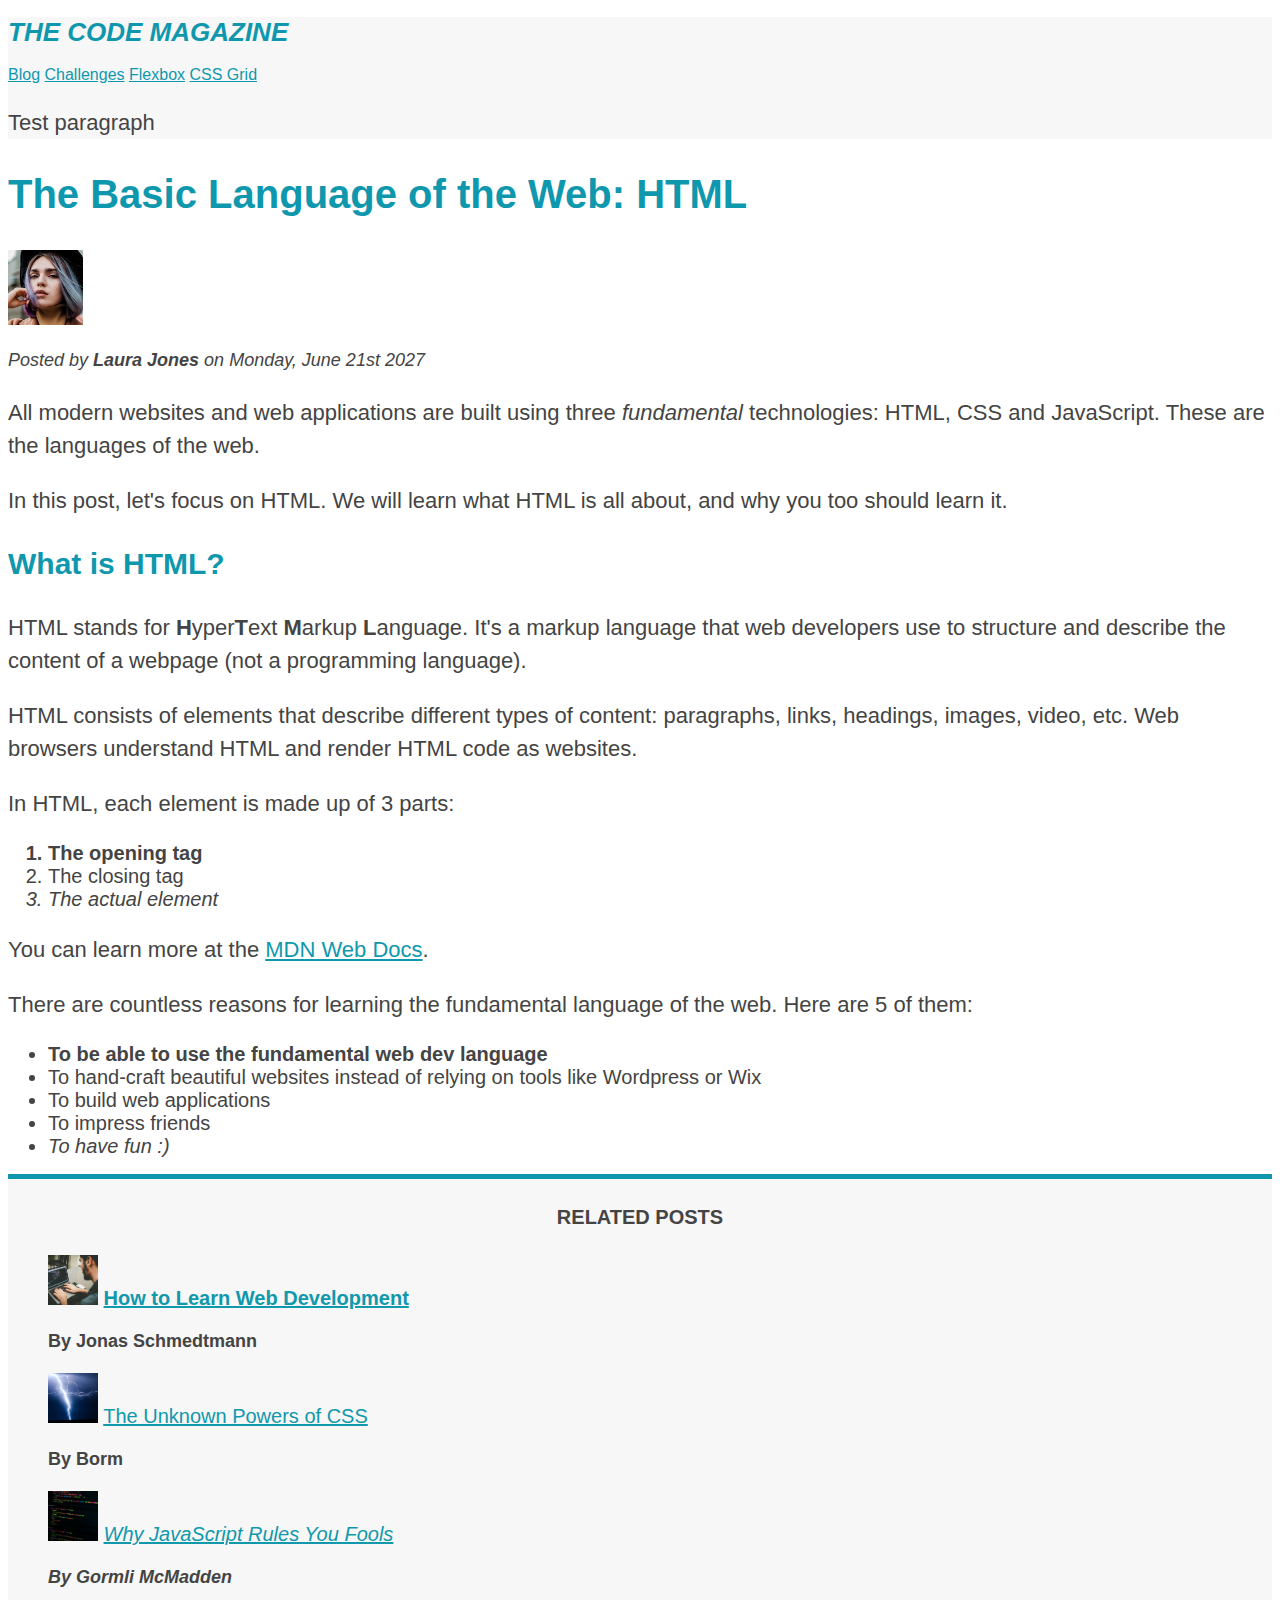
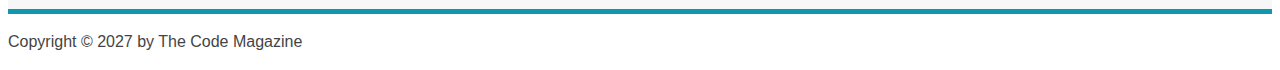
==== index.html @ bc3e4177 "first commit" ====
<!DOCTYPE html>
<html>
  <head>
    <meta charset="UTF-8" />
    <title>The Basic Language of the Web: HTML</title>

    <link href="index.css" rel="stylesheet" />
  </head>

  <body>
    <header class="main-header">
      <h1>The Code Magazine</h1>
      
      <nav>
        <a href="blog.html">Blog</a>
        <a href="#">Challenges</a>
        <a href="#">Flexbox</a>
        <a href="#">CSS Grid</a>
      </nav>

      <p>Test paragraph</p>
    </header>

    <article>
      <header>
        <h2>The Basic Language of the Web: HTML</h2>

        <img src="img/laura-jones.jpg"
        height="75px"
        width="75px"
        alt="Author Laura Jones"
        />
        <p id="author">Posted by <strong>Laura Jones</strong> on Monday, June 21st 2027</p>
      </header>

      <p>All modern websites and web applications are built using three <em>fundamental</em> technologies: HTML, CSS and JavaScript. These are the languages of the web.
      </p>

      <p>In this post, let's focus on HTML. We will learn what HTML is all about, and why you too should learn it.
      </p>

      <h3>What is HTML?</h3>

      <p>HTML stands for <strong>H</strong>yper<strong>T</strong>ext <strong>M</strong>arkup <strong>L</strong>anguage. It's a markup language that web developers use to structure and describe the content of a webpage (not a programming language).
      </p>

      <p>
        HTML consists of elements that describe different types of content: paragraphs, links, headings, images, video, etc. Web browsers understand HTML and render HTML code as websites.
      </p>

      <p> In HTML, each element is made up of 3 parts:</p>
      <ol>
        <li>The opening tag</li>
        <li>The closing tag</li>
        <li>The actual element</li>
      </ol>

      <p>You can learn more at the <a href="https://developer.mozilla.org/en-US/docs/Web/HTML">MDN Web Docs</a>.</p>

      <p>There are countless reasons for learning the fundamental language of the web. Here are 5 of them:</p>
      <ul>
        <li>To be able to use the fundamental web dev language</li>
        <li>To hand-craft beautiful websites instead of relying on tools like Wordpress or Wix</li>
        <li>To build web applications</li>
        <li>To impress friends</li>
        <li>To have fun :)</li>
      </ul>
  </article>

    <aside>
      <h4>Related Posts</h4>
      <ul class="related-posts">
        <li>
          <img src="img/related-1.jpg" width="50px" height="50px" alt="Person Typing at Computer"> 
          <a href="#">How to Learn Web Development</a>
          <p class="related-author">By Jonas Schmedtmann</p>
        </li>
        <li>
          <img src="img/related-2.jpg" width="50px" height="50px" alt="Lightning"> 
          <a href="#">The Unknown Powers of CSS</a>
          <p class="related-author">By Borm</p>
        </li>
        <li>
          <img src="img/related-3.jpg" width="50px" height="50px" alt="Code on computer screen"> 
          <a href="#">Why JavaScript Rules You Fools</a>
          <p class="related-author">By Gormli McMadden</p>
        </li>
      </ul>
    </aside>

    <footer><p id="copyright">Copyright &COPY; 2027 by The Code Magazine</p></footer>
  </body>
</html>
---- index.css ----
body {
  font-family: sans-serif;
  color: #444;
}

h1, 
h2, 
h3 {
  color: #0f98ad;
}

h1 {
  font-size: 26px;
  text-transform: uppercase;
  font-style: italic;
}

h2 {
  font-size: 40px;
}

h3 {
  font-size: 30px;
}

h4 {
  font-size: 20px;
  text-transform: uppercase;
  text-align: center;
}

p {
  font-size: 22px;
  line-height: 1.5;
}

li {
  font-size: 20px;
}

/* footer p {
  font-size: 16px;
} */

/*article header p {
  font-style: italic;
}*/

#author {
  font-style: italic;
  font-size: 18px;
}

#copyright {
  font-size: 16px;
}

.related-author {
  font-size: 18px;
  font-weight: bold;
}

.related-posts {
  list-style: none;
}

.main-header {
  background-color: #f7f7f7;
}

aside {
  border-top: 5px solid #0f98ad;
  border-bottom: 5px solid #0f98ad;
  background-color: #f7f7f7;
}

li:first-child {
  font-weight: bold;
}

li:last-child {
  font-style: italic;
}

li:nth-child(2) {
  /*color: red;*/
}

/* styling links */
a:link {
  color: #1098ad
}

a:visited {
  color: #1098ad;
}

a:hover {
  color: orangered;
  font-weight: bold;
  text-decoration: underline orangered;
}

a:active {
  background-color: black;
  font-style: italic;
}

/* LVHA is the order these should be written */
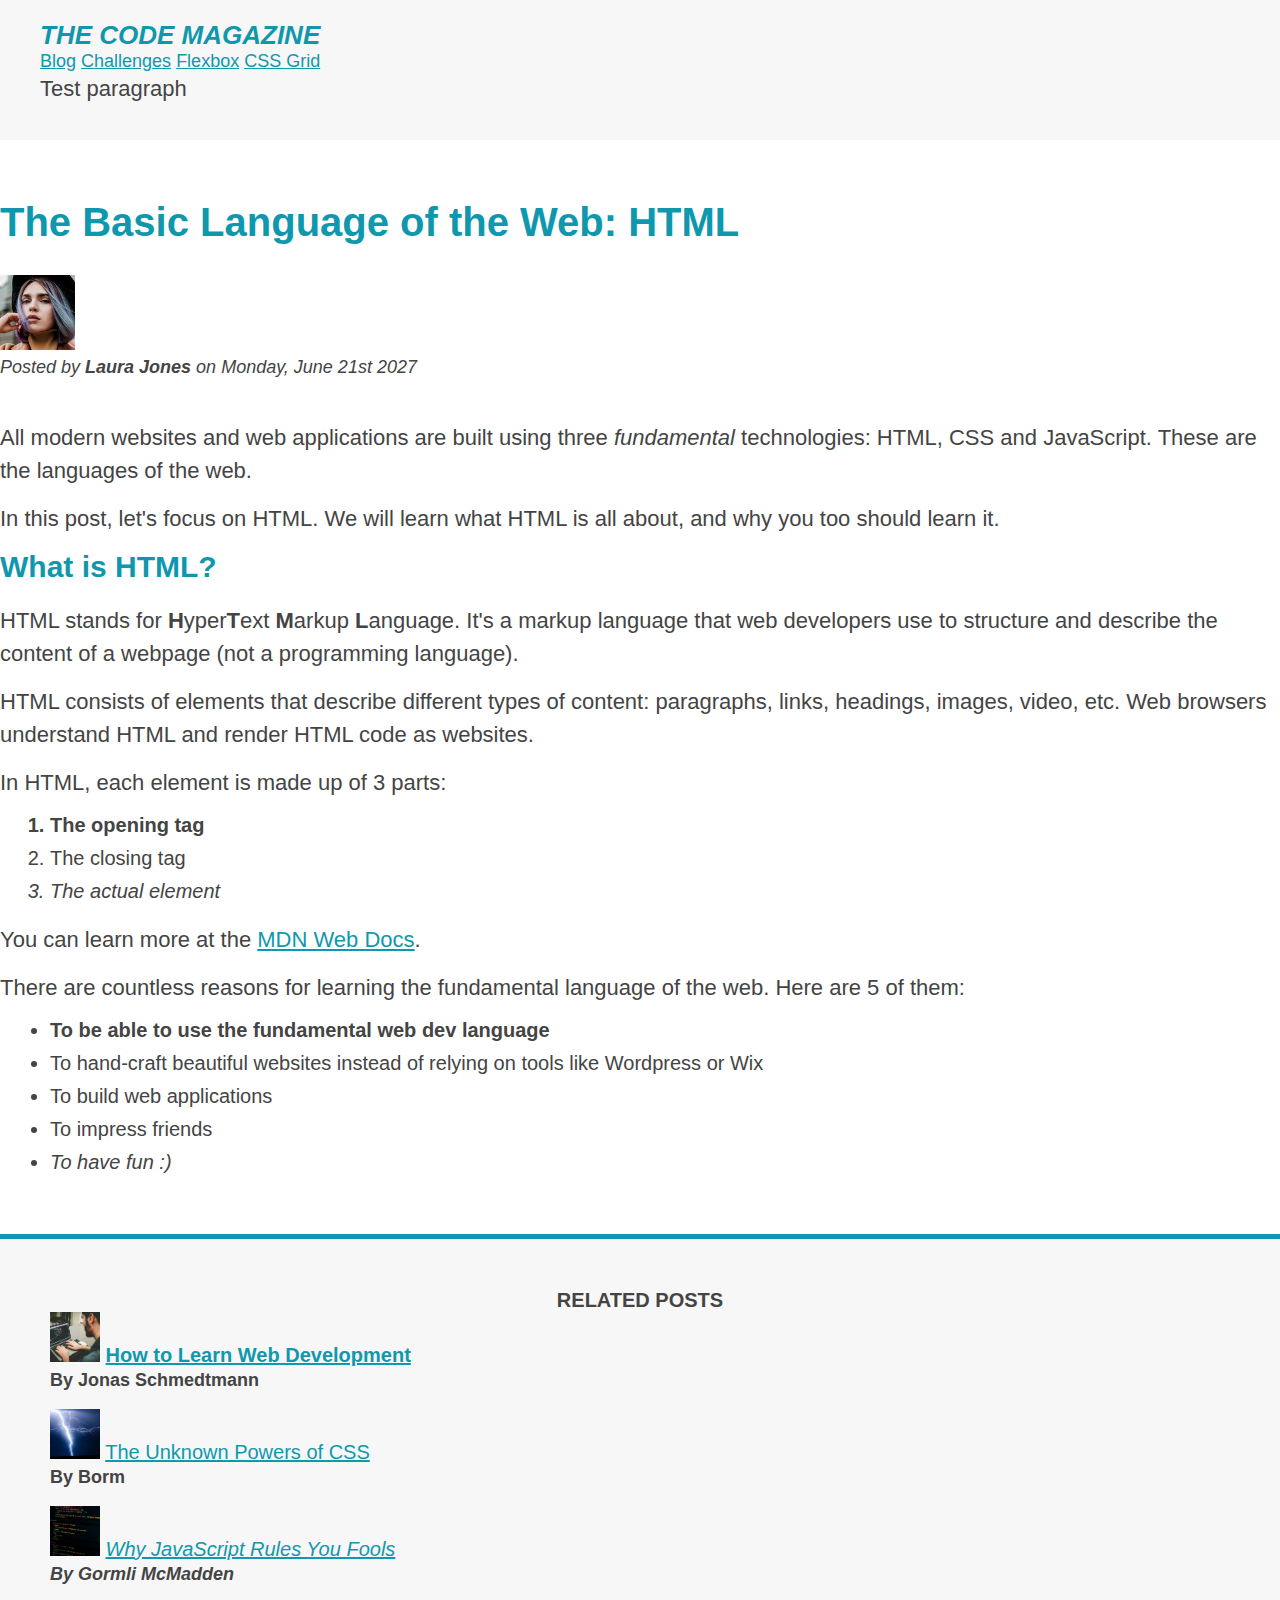
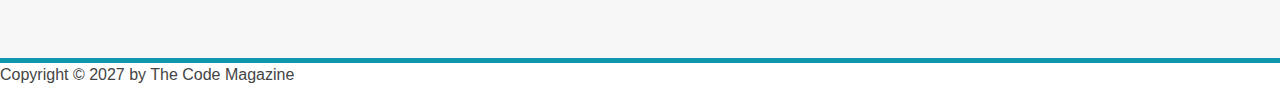
==== commit 7ff2112a: "Margins added to styling" ====
--- a/index.html
+++ b/index.html
@@ -22,7 +22,7 @@
     </header>
 
     <article>
-      <header>
+      <header class="post-header">
         <h2>The Basic Language of the Web: HTML</h2>
 
         <img src="img/laura-jones.jpg"
--- a/index.css
+++ b/index.css
@@ -1,6 +1,42 @@
+* {
+  /* border-top: 10px solid #1098ad; */
+  margin: 0;
+  padding: 0;
+}
+
 body {
   font-family: sans-serif;
   color: #444;
+}
+
+/*
+padding: 20 to top and bottom, 40 to sides
+ */
+.main-header {
+  background-color: #f7f7f7;
+  padding: 20px 40px;
+  /*Try not to mix top and bottom for margin spacing. Stick to bottom*/
+  margin-bottom: 60px;
+}
+
+.post-header {
+  margin-bottom: 40px;
+}
+
+nav {
+  font-size: 18px;
+}
+
+article {
+  margin-bottom: 60px;
+}
+
+aside {
+  border-top: 5px solid #0f98ad;
+  border-bottom: 5px solid #0f98ad;
+  background-color: #f7f7f7;
+  /* Top and bottom are first number when there are two */
+  padding: 50px 0;
 }
 
 h1, 
@@ -17,10 +53,12 @@
 
 h2 {
   font-size: 40px;
+  margin-bottom: 30px;
 }
 
 h3 {
   font-size: 30px;
+  margin-bottom: 20px;
 }
 
 h4 {
@@ -32,10 +70,22 @@
 p {
   font-size: 22px;
   line-height: 1.5;
+  margin-bottom: 15px;
+}
+
+ul,
+ol {
+  margin-left: 50px;
+  margin-bottom: 20px;
 }
 
 li {
   font-size: 20px;
+  margin-bottom: 10px;
+}
+
+li:last-child {
+  margin-bottom: 0;
 }
 
 /* footer p {
@@ -62,16 +112,6 @@
 
 .related-posts {
   list-style: none;
-}
-
-.main-header {
-  background-color: #f7f7f7;
-}
-
-aside {
-  border-top: 5px solid #0f98ad;
-  border-bottom: 5px solid #0f98ad;
-  background-color: #f7f7f7;
 }
 
 li:first-child {
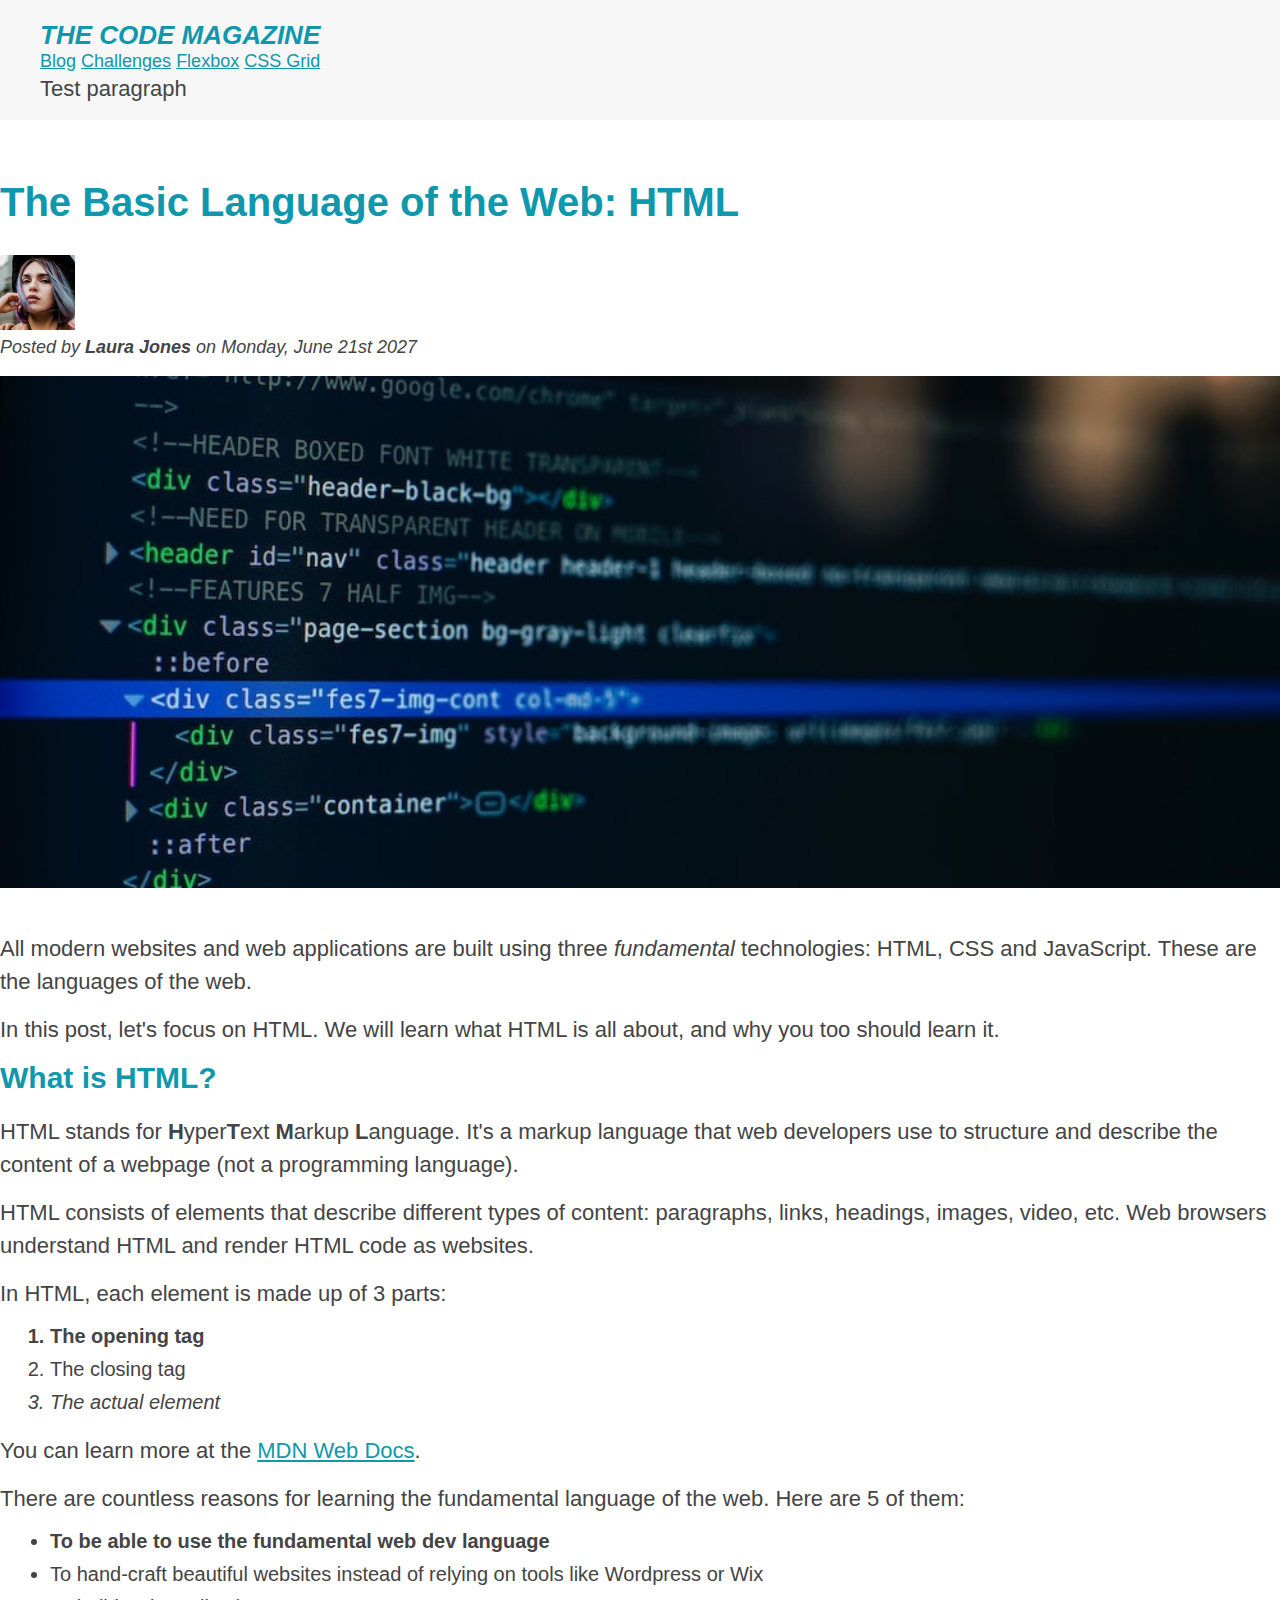
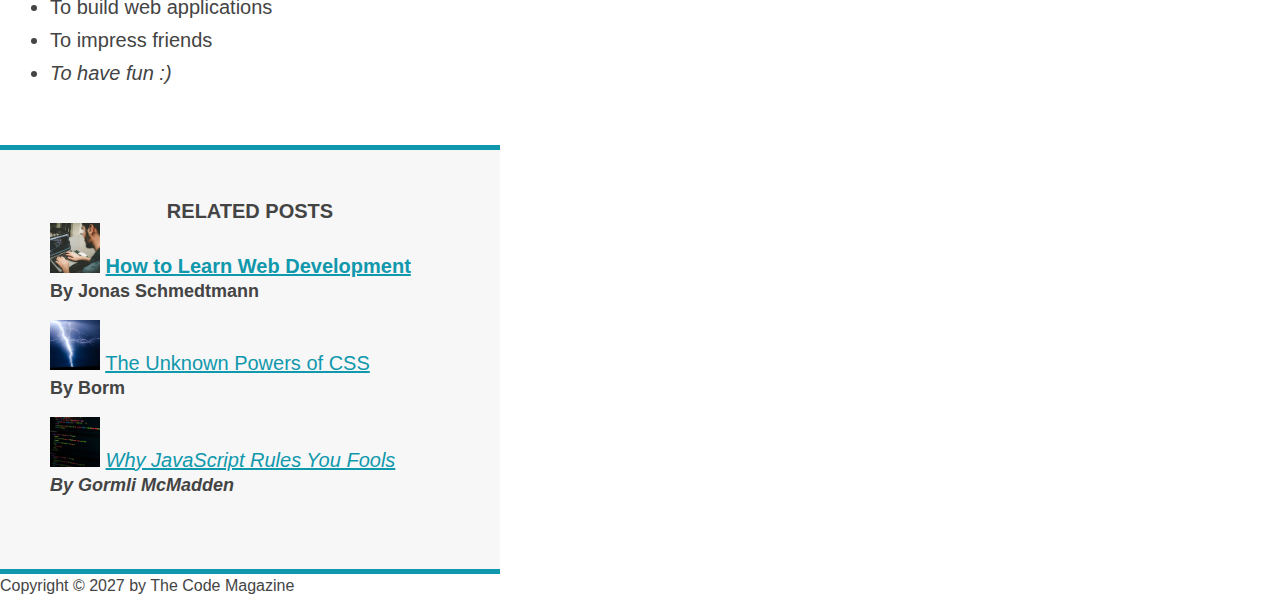
==== commit b41d9bc3: "page content placed into container and margins added" ====
--- a/index.html
+++ b/index.html
@@ -8,86 +8,96 @@
   </head>
 
   <body>
-    <header class="main-header">
-      <h1>The Code Magazine</h1>
-      
-      <nav>
-        <a href="blog.html">Blog</a>
-        <a href="#">Challenges</a>
-        <a href="#">Flexbox</a>
-        <a href="#">CSS Grid</a>
-      </nav>
+    <div>
+      <header class="main-header">
+        <h1>The Code Magazine</h1>
+        
+        <nav>
+          <a href="blog.html">Blog</a>
+          <a href="#">Challenges</a>
+          <a href="#">Flexbox</a>
+          <a href="#">CSS Grid</a>
+        </nav>
 
-      <p>Test paragraph</p>
-    </header>
-
-    <article>
-      <header class="post-header">
-        <h2>The Basic Language of the Web: HTML</h2>
-
-        <img src="img/laura-jones.jpg"
-        height="75px"
-        width="75px"
-        alt="Author Laura Jones"
-        />
-        <p id="author">Posted by <strong>Laura Jones</strong> on Monday, June 21st 2027</p>
+        <p>Test paragraph</p>
       </header>
 
-      <p>All modern websites and web applications are built using three <em>fundamental</em> technologies: HTML, CSS and JavaScript. These are the languages of the web.
-      </p>
+      <article>
+        <header class="post-header">
+          <h2>The Basic Language of the Web: HTML</h2>
 
-      <p>In this post, let's focus on HTML. We will learn what HTML is all about, and why you too should learn it.
-      </p>
+          <img src="img/laura-jones.jpg"
+          height="75px"
+          width="75px"
+          alt="Author Laura Jones"
+          />
+          <p id="author">Posted by <strong>Laura Jones</strong> on Monday, June 21st 2027</p>
+          
+          <img
+            src="img/post-img.jpg"
+            alt="HTML code on screen"
+            class="post-img"
+            width="500"
+            height="200"
+          />
+        </header>
 
-      <h3>What is HTML?</h3>
+        <p>All modern websites and web applications are built using three <em>fundamental</em> technologies: HTML, CSS and JavaScript. These are the languages of the web.
+        </p>
 
-      <p>HTML stands for <strong>H</strong>yper<strong>T</strong>ext <strong>M</strong>arkup <strong>L</strong>anguage. It's a markup language that web developers use to structure and describe the content of a webpage (not a programming language).
-      </p>
+        <p>In this post, let's focus on HTML. We will learn what HTML is all about, and why you too should learn it.
+        </p>
 
-      <p>
-        HTML consists of elements that describe different types of content: paragraphs, links, headings, images, video, etc. Web browsers understand HTML and render HTML code as websites.
-      </p>
+        <h3>What is HTML?</h3>
 
-      <p> In HTML, each element is made up of 3 parts:</p>
-      <ol>
-        <li>The opening tag</li>
-        <li>The closing tag</li>
-        <li>The actual element</li>
-      </ol>
+        <p>HTML stands for <strong>H</strong>yper<strong>T</strong>ext <strong>M</strong>arkup <strong>L</strong>anguage. It's a markup language that web developers use to structure and describe the content of a webpage (not a programming language).
+        </p>
 
-      <p>You can learn more at the <a href="https://developer.mozilla.org/en-US/docs/Web/HTML">MDN Web Docs</a>.</p>
+        <p>
+          HTML consists of elements that describe different types of content: paragraphs, links, headings, images, video, etc. Web browsers understand HTML and render HTML code as websites.
+        </p>
 
-      <p>There are countless reasons for learning the fundamental language of the web. Here are 5 of them:</p>
-      <ul>
-        <li>To be able to use the fundamental web dev language</li>
-        <li>To hand-craft beautiful websites instead of relying on tools like Wordpress or Wix</li>
-        <li>To build web applications</li>
-        <li>To impress friends</li>
-        <li>To have fun :)</li>
-      </ul>
-  </article>
+        <p> In HTML, each element is made up of 3 parts:</p>
+        <ol>
+          <li>The opening tag</li>
+          <li>The closing tag</li>
+          <li>The actual element</li>
+        </ol>
 
-    <aside>
-      <h4>Related Posts</h4>
-      <ul class="related-posts">
-        <li>
-          <img src="img/related-1.jpg" width="50px" height="50px" alt="Person Typing at Computer"> 
-          <a href="#">How to Learn Web Development</a>
-          <p class="related-author">By Jonas Schmedtmann</p>
-        </li>
-        <li>
-          <img src="img/related-2.jpg" width="50px" height="50px" alt="Lightning"> 
-          <a href="#">The Unknown Powers of CSS</a>
-          <p class="related-author">By Borm</p>
-        </li>
-        <li>
-          <img src="img/related-3.jpg" width="50px" height="50px" alt="Code on computer screen"> 
-          <a href="#">Why JavaScript Rules You Fools</a>
-          <p class="related-author">By Gormli McMadden</p>
-        </li>
-      </ul>
-    </aside>
+        <p>You can learn more at the <a href="https://developer.mozilla.org/en-US/docs/Web/HTML">MDN Web Docs</a>.</p>
 
-    <footer><p id="copyright">Copyright &COPY; 2027 by The Code Magazine</p></footer>
+        <p>There are countless reasons for learning the fundamental language of the web. Here are 5 of them:</p>
+        <ul>
+          <li>To be able to use the fundamental web dev language</li>
+          <li>To hand-craft beautiful websites instead of relying on tools like Wordpress or Wix</li>
+          <li>To build web applications</li>
+          <li>To impress friends</li>
+          <li>To have fun :)</li>
+        </ul>
+    </article>
+
+      <aside>
+        <h4>Related Posts</h4>
+        <ul class="related-posts">
+          <li>
+            <img src="img/related-1.jpg" width="50px" height="50px" alt="Person Typing at Computer"> 
+            <a href="#">How to Learn Web Development</a>
+            <p class="related-author">By Jonas Schmedtmann</p>
+          </li>
+          <li>
+            <img src="img/related-2.jpg" width="50px" height="50px" alt="Lightning"> 
+            <a href="#">The Unknown Powers of CSS</a>
+            <p class="related-author">By Borm</p>
+          </li>
+          <li>
+            <img src="img/related-3.jpg" width="50px" height="50px" alt="Code on computer screen"> 
+            <a href="#">Why JavaScript Rules You Fools</a>
+            <p class="related-author">By Gormli McMadden</p>
+          </li>
+        </ul>
+      </aside>
+
+      <footer><p id="copyright">Copyright &COPY; 2027 by The Code Magazine</p></footer>
+    </div>
   </body>
 </html>--- a/index.css
+++ b/index.css
@@ -9,6 +9,15 @@
   color: #444;
 }
 
+.container {
+  width: 800px;
+  /*Auto will make browser calculate equivalent margins on both sides even when resized*/
+  /* Below is same as:
+  margin-left: auto;
+  margin-right: auto; */
+  margin: 0 auto;
+}
+
 /*
 padding: 20 to top and bottom, 40 to sides
  */
@@ -17,6 +26,8 @@
   padding: 20px 40px;
   /*Try not to mix top and bottom for margin spacing. Stick to bottom*/
   margin-bottom: 60px;
+  /* Total height is not only the 80px, but that plus the padding as well!*/
+  height: 80px;
 }
 
 .post-header {
@@ -37,6 +48,7 @@
   background-color: #f7f7f7;
   /* Top and bottom are first number when there are two */
   padding: 50px 0;
+  width: 500px;
 }
 
 h1, 
@@ -147,3 +159,9 @@
 }
 
 /* LVHA is the order these should be written */
+
+/* percentage is typically the percentage of the parent container*/
+.post-img {
+  width: 100%;
+  height: auto;
+}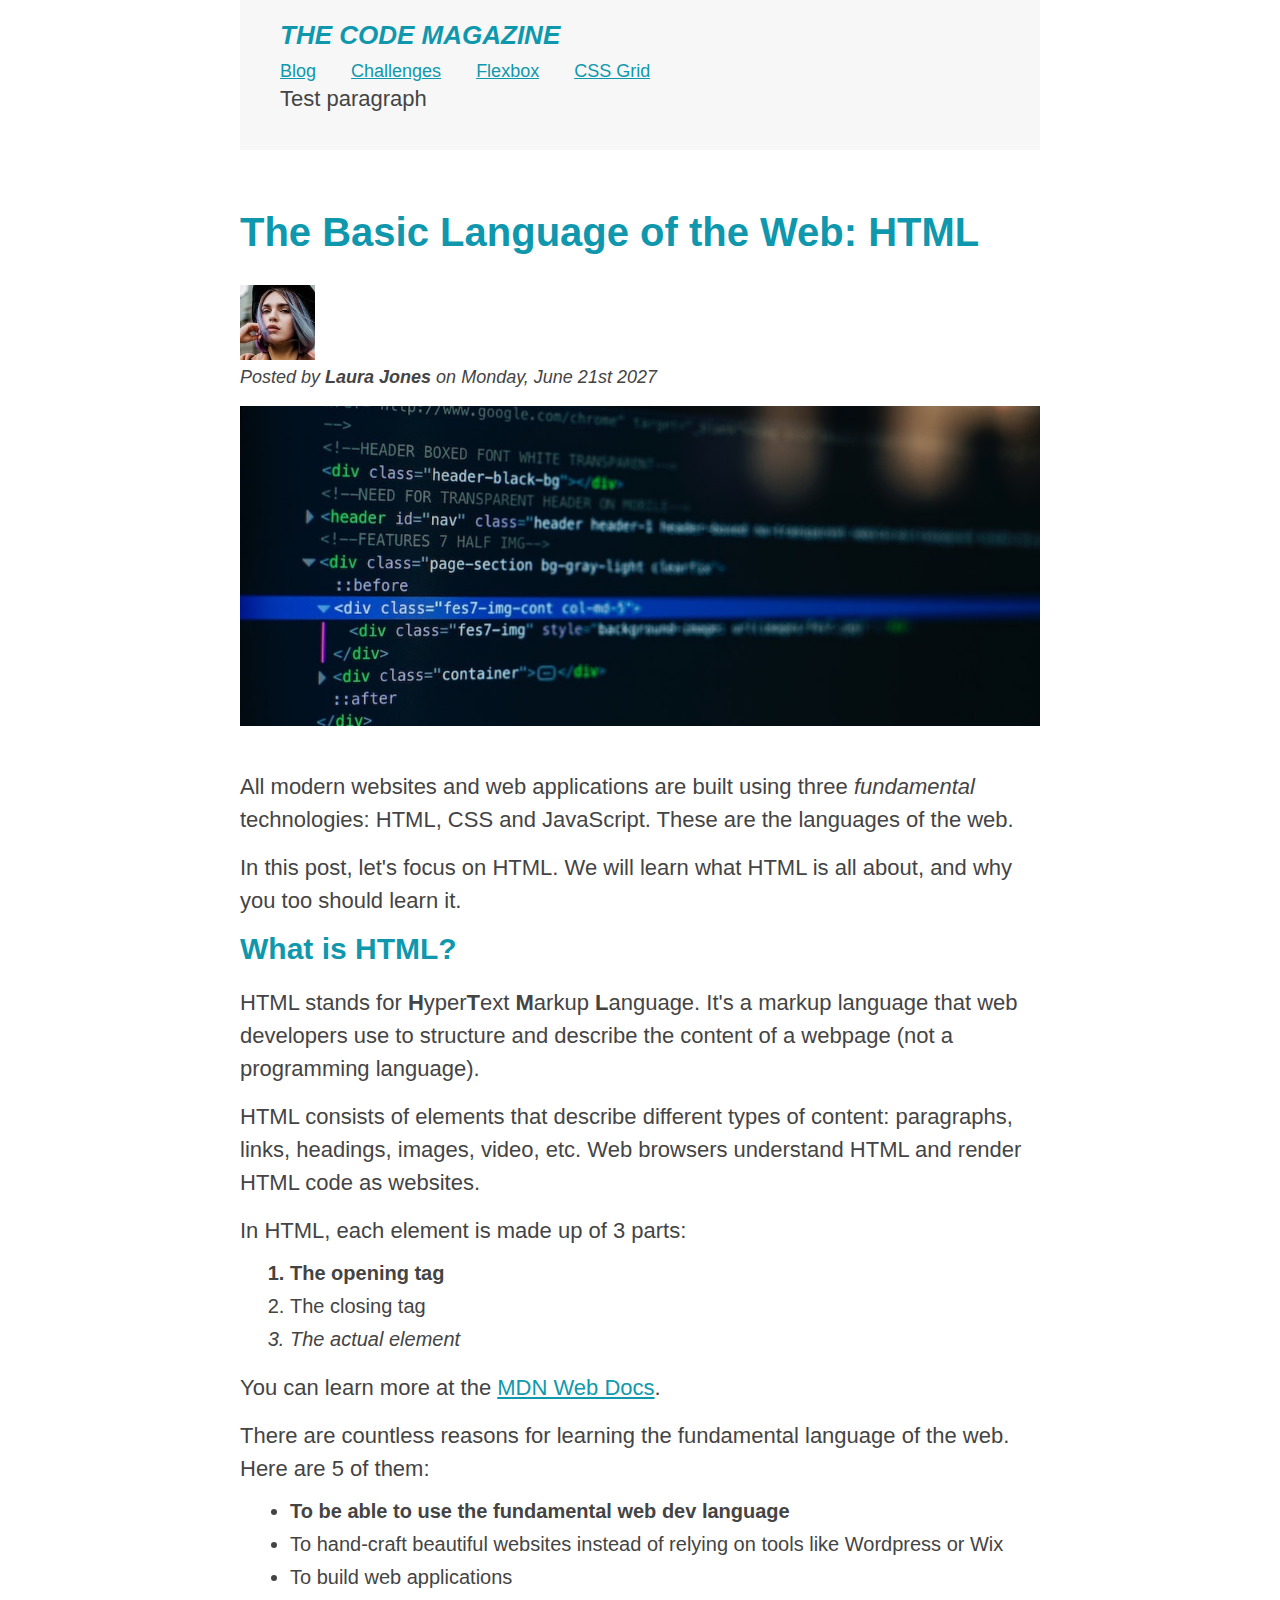
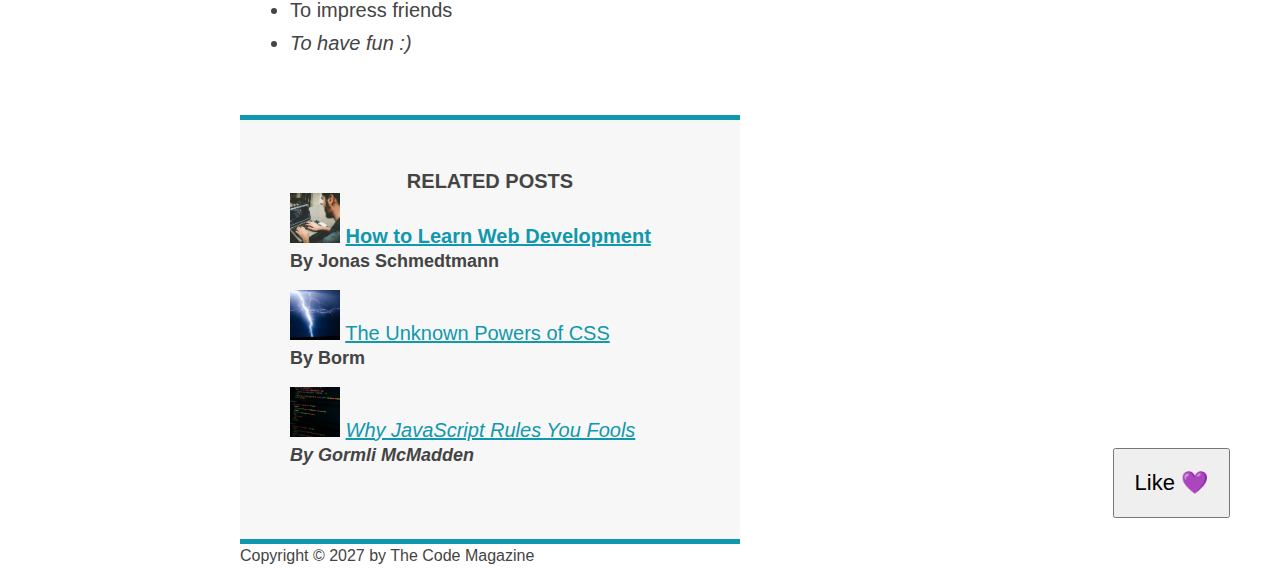
==== commit b533f6f2: "button added and positioned" ====
--- a/index.html
+++ b/index.html
@@ -8,7 +8,7 @@
   </head>
 
   <body>
-    <div>
+    <div class="container">
       <header class="main-header">
         <h1>The Code Magazine</h1>
         
@@ -40,6 +40,7 @@
             width="500"
             height="200"
           />
+          <button>Like 💜</button>
         </header>
 
         <p>All modern websites and web applications are built using three <em>fundamental</em> technologies: HTML, CSS and JavaScript. These are the languages of the web.
--- a/index.css
+++ b/index.css
@@ -7,6 +7,7 @@
 body {
   font-family: sans-serif;
   color: #444;
+  position: relative;
 }
 
 .container {
@@ -26,8 +27,9 @@
   padding: 20px 40px;
   /*Try not to mix top and bottom for margin spacing. Stick to bottom*/
   margin-bottom: 60px;
-  /* Total height is not only the 80px, but that plus the padding as well!*/
-  height: 80px;
+  /* Total height is not only the 80px, but that plus the padding as well!
+  Typically, we don't have a fixed height because elements can spill over*/
+  /* height: 80px; */
 }
 
 .post-header {
@@ -164,4 +166,24 @@
 .post-img {
   width: 100%;
   height: auto;
+}
+
+nav a:link {
+  margin-right: 30px;
+  margin-top: 10px;
+  display: inline-block;
+}
+
+nav a:link:last-child {
+  margin-right: 0;
+}
+
+button {
+  font-size: 22px;
+  padding: 20px;
+  cursor: pointer;
+
+  position: absolute;
+  bottom: 50px;
+  right: 50px;
 }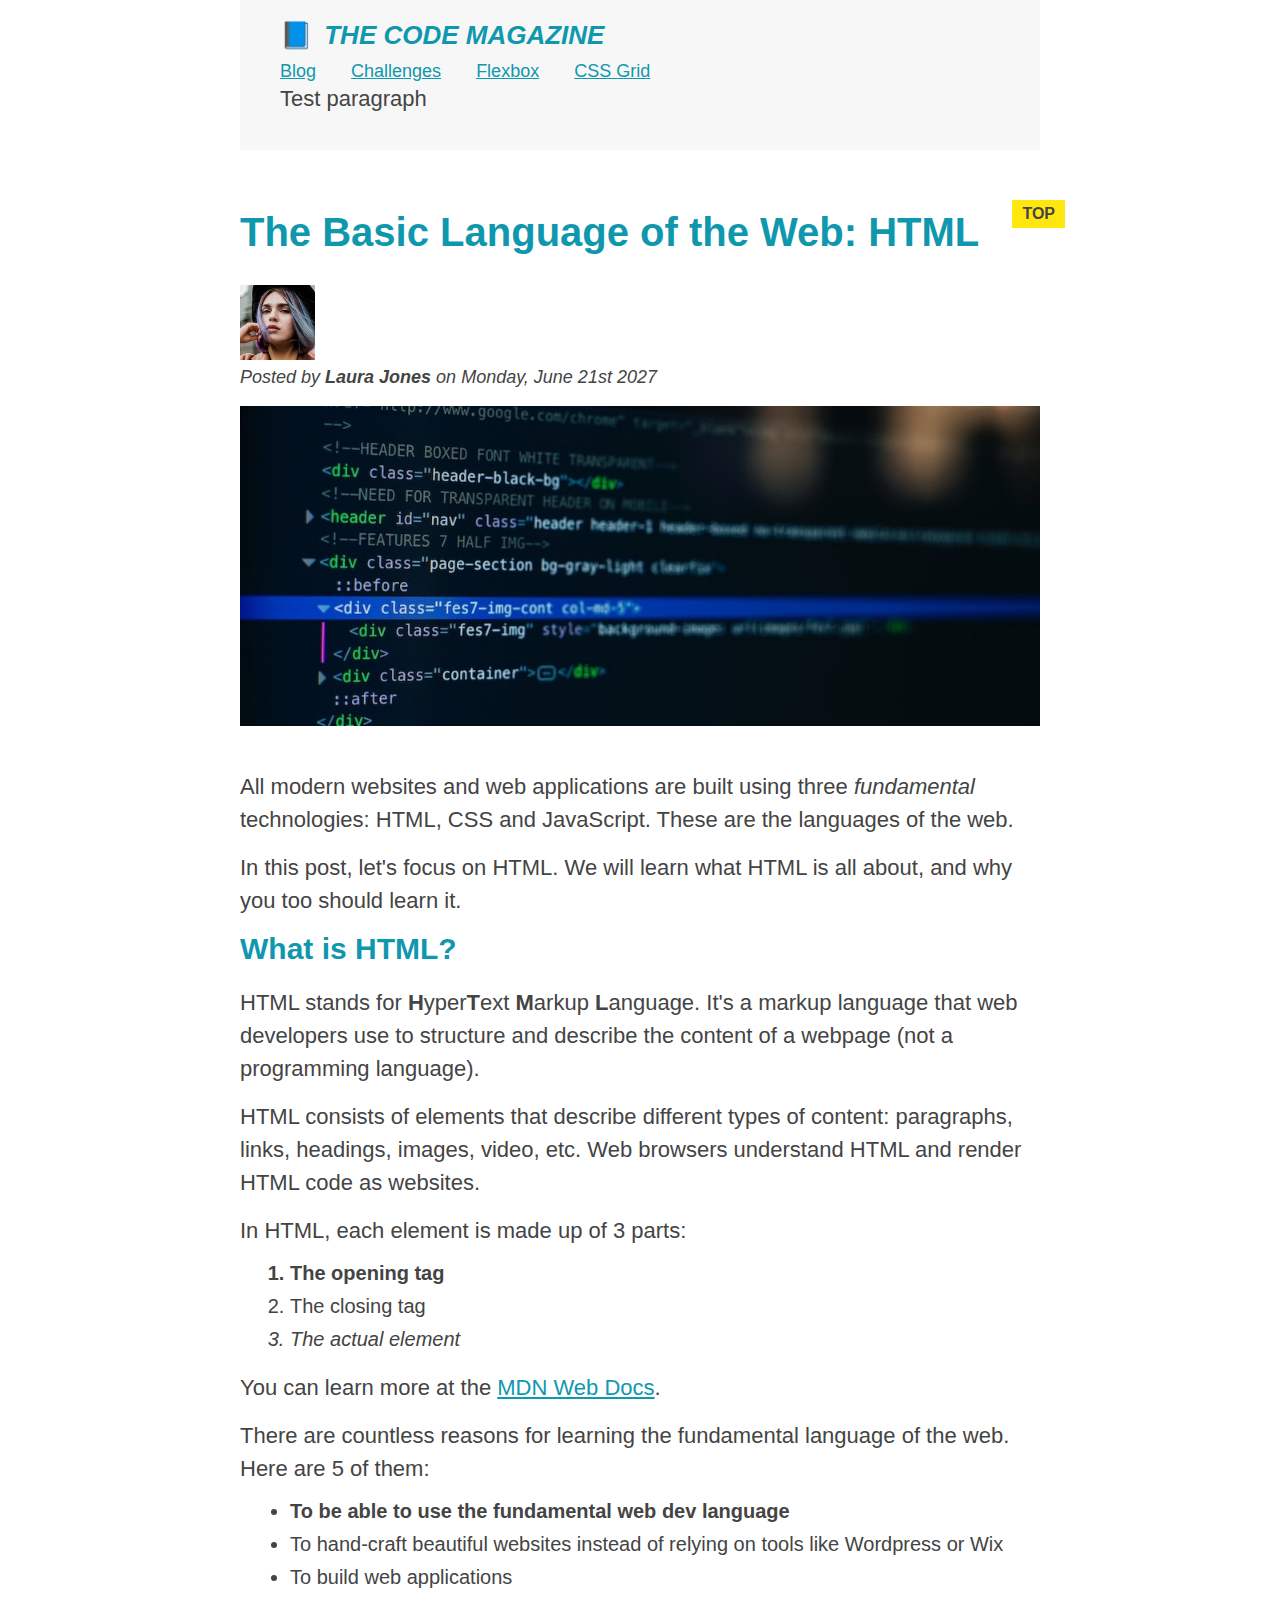
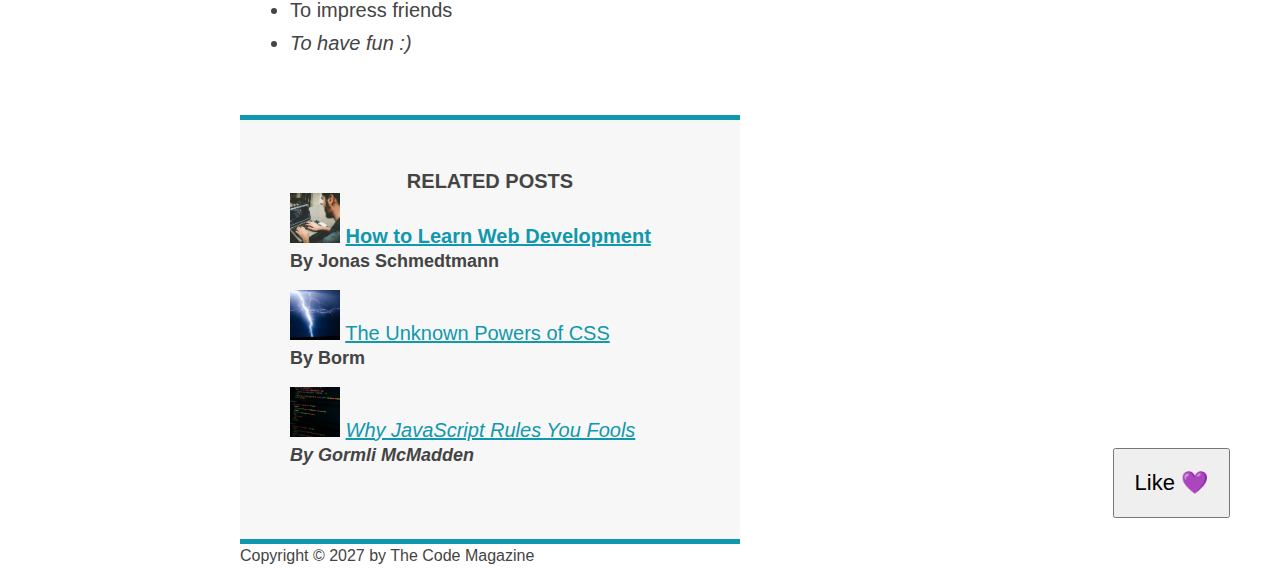
==== commit fc716b7f: "pseudo-element added to title" ====
--- a/index.html
+++ b/index.html
@@ -10,7 +10,7 @@
   <body>
     <div class="container">
       <header class="main-header">
-        <h1>The Code Magazine</h1>
+        <h1>📘 The Code Magazine</h1>
         
         <nav>
           <a href="blog.html">Blog</a>
--- a/index.css
+++ b/index.css
@@ -68,6 +68,7 @@
 h2 {
   font-size: 40px;
   margin-bottom: 30px;
+  position: relative;
 }
 
 h3 {
@@ -186,4 +187,27 @@
   position: absolute;
   bottom: 50px;
   right: 50px;
+}
+
+/*pseudo-elements are two colons, unlike pseudo-classes' one*/
+h1::first-letter {
+  font-style: normal;
+  margin-right: 5px;
+}
+
+h2::after {
+  /*pseudo-element content. done when we don't wish to create
+  a whole new element for some small styling*/
+  content: "TOP";
+  background-color: #ffe70e;
+  color: #444;
+  font-size: 16px;
+  /*Typically inline element as default*/
+  font-weight: bold;
+  display: inline-block;
+  padding: 5px 10px;
+  position: absolute;
+  /*Negative value makes it move the opposite direction*/
+  top: -10px;
+  right: -25px;
 }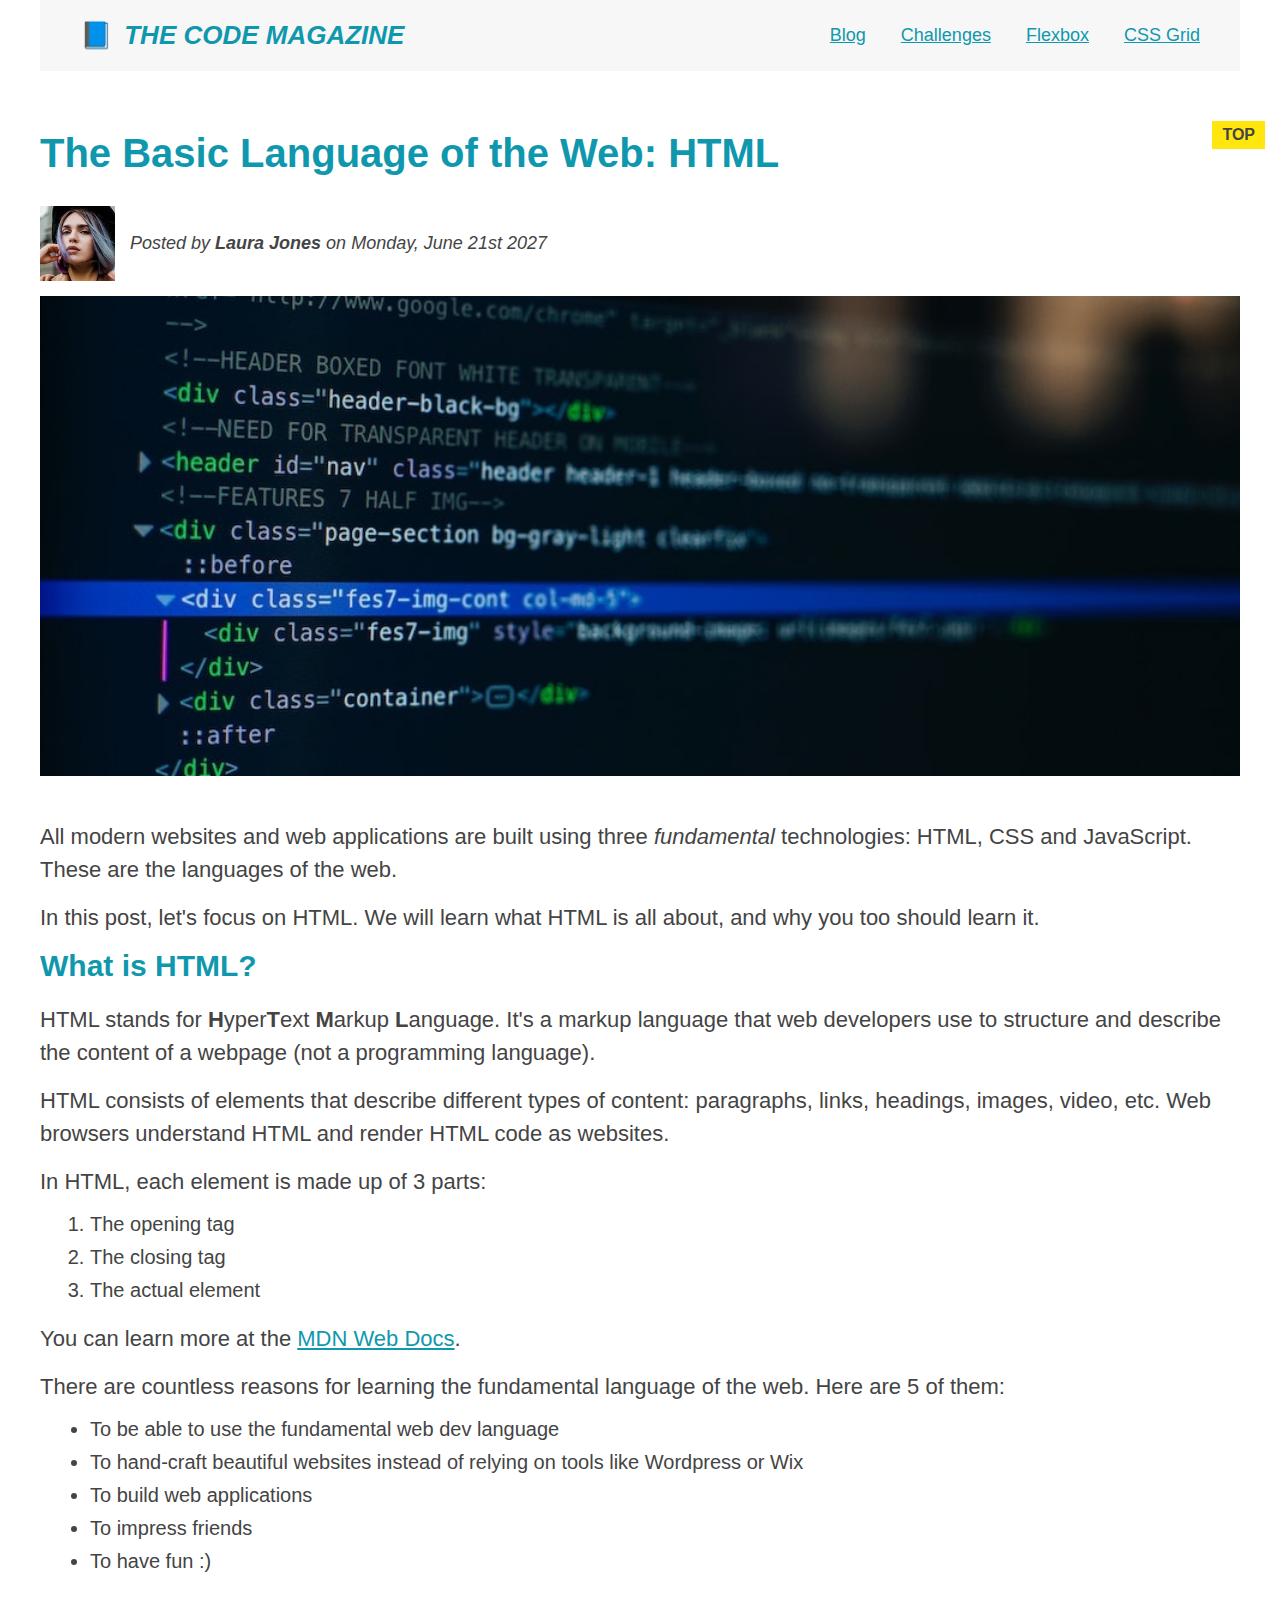
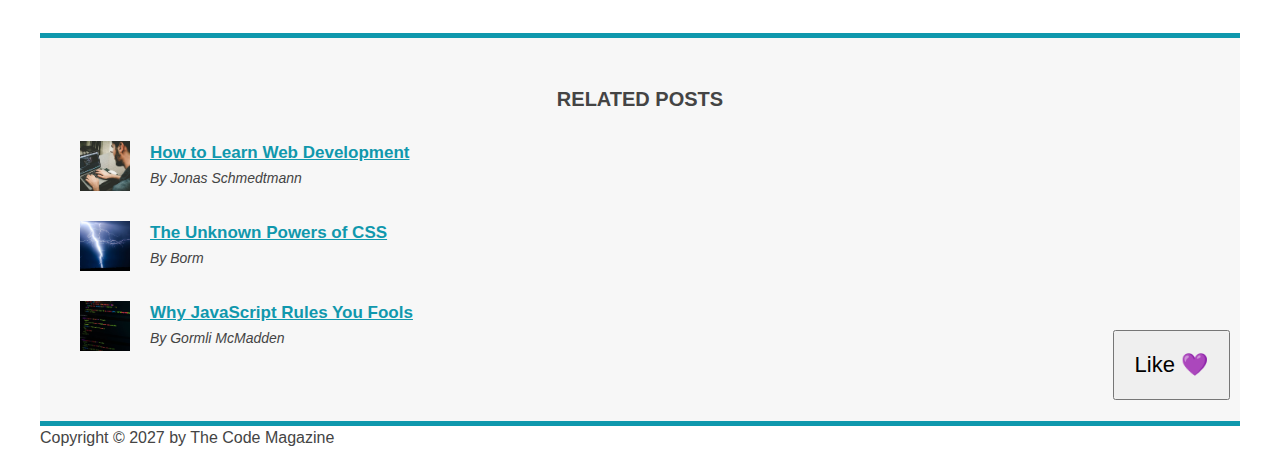
==== commit 288a6f15: "flexbox: flexbox added to layout" ====
--- a/index.html
+++ b/index.html
@@ -14,31 +14,31 @@
         
         <nav>
           <a href="blog.html">Blog</a>
-          <a href="#">Challenges</a>
-          <a href="#">Flexbox</a>
+          <a href="css-grid.html">Challenges</a>
+          <a href="flexbox.html">Flexbox</a>
           <a href="#">CSS Grid</a>
         </nav>
-
-        <p>Test paragraph</p>
       </header>
 
       <article>
         <header class="post-header">
           <h2>The Basic Language of the Web: HTML</h2>
-
-          <img src="img/laura-jones.jpg"
-          height="75px"
-          width="75px"
-          alt="Author Laura Jones"
-          />
-          <p id="author">Posted by <strong>Laura Jones</strong> on Monday, June 21st 2027</p>
           
+          <div class="author-box">
+            <img src="img/laura-jones.jpg"
+            height="75px"
+            width="75px"
+            alt="Author Laura Jones"
+            class="author-img"
+            />
+            <p id="author" class="author">Posted by <strong>Laura Jones</strong> on Monday, June 21st 2027</p>
+          </div>
           <img
-            src="img/post-img.jpg"
-            alt="HTML code on screen"
-            class="post-img"
-            width="500"
-            height="200"
+              src="img/post-img.jpg"
+              alt="HTML code on screen"
+              class="post-img"
+              width="500"
+              height="200"
           />
           <button>Like 💜</button>
         </header>
@@ -80,20 +80,26 @@
       <aside>
         <h4>Related Posts</h4>
         <ul class="related-posts">
-          <li>
+          <li class="related-post">
             <img src="img/related-1.jpg" width="50px" height="50px" alt="Person Typing at Computer"> 
-            <a href="#">How to Learn Web Development</a>
-            <p class="related-author">By Jonas Schmedtmann</p>
+            <div>
+              <a href="#" class="related-link">How to Learn Web Development</a>
+              <p class="related-author">By Jonas Schmedtmann</p>
+            </div>
           </li>
-          <li>
+          <li class="related-post">
             <img src="img/related-2.jpg" width="50px" height="50px" alt="Lightning"> 
-            <a href="#">The Unknown Powers of CSS</a>
-            <p class="related-author">By Borm</p>
+            <div>
+              <a href="#" class="related-link">The Unknown Powers of CSS</a>
+              <p class="related-author">By Borm</p>
+            </div>
           </li>
-          <li>
+          <li class="related-post">
             <img src="img/related-3.jpg" width="50px" height="50px" alt="Code on computer screen"> 
-            <a href="#">Why JavaScript Rules You Fools</a>
-            <p class="related-author">By Gormli McMadden</p>
+            <div>
+              <a href="#" class="related-link">Why JavaScript Rules You Fools</a>
+              <p class="related-author">By Gormli McMadden</p>
+            </div>
           </li>
         </ul>
       </aside>
--- a/index.css
+++ b/index.css
@@ -2,6 +2,7 @@
   /* border-top: 10px solid #1098ad; */
   margin: 0;
   padding: 0;
+  box-sizing: border-box;
 }
 
 body {
@@ -11,7 +12,7 @@
 }
 
 .container {
-  width: 800px;
+  width: 1200px;
   /*Auto will make browser calculate equivalent margins on both sides even when resized*/
   /* Below is same as:
   margin-left: auto;
@@ -38,6 +39,7 @@
 
 nav {
   font-size: 18px;
+  /*text-align: center;*/
 }
 
 article {
@@ -49,8 +51,8 @@
   border-bottom: 5px solid #0f98ad;
   background-color: #f7f7f7;
   /* Top and bottom are first number when there are two */
-  padding: 50px 0;
-  width: 500px;
+  padding: 50px 40px;
+  box-sizing: border-box;
 }
 
 h1, 
@@ -80,6 +82,7 @@
   font-size: 20px;
   text-transform: uppercase;
   text-align: center;
+  margin-bottom: 30px;
 }
 
 p {
@@ -127,8 +130,10 @@
 
 .related-posts {
   list-style: none;
-}
-
+  margin-left: 0;
+}
+
+/*
 li:first-child {
   font-weight: bold;
 }
@@ -138,8 +143,10 @@
 }
 
 li:nth-child(2) {
-  /*color: red;*/
-}
+  /*color: red;
+}
+*/
+
 
 /* styling links */
 a:link {
@@ -171,7 +178,6 @@
 
 nav a:link {
   margin-right: 30px;
-  margin-top: 10px;
   display: inline-block;
 }
 
@@ -210,4 +216,67 @@
   /*Negative value makes it move the opposite direction*/
   top: -10px;
   right: -25px;
+}
+
+/*FLOATS*/
+
+/*
+.author-img {
+  float:left;
+  margin-bottom: 20px;
+}
+
+.author {
+  float: left;
+  margin-top: 10px;
+  margin-left: 20px;
+}
+
+h1 {
+  float: left;
+}
+
+nav {
+  float: right;
+}
+*/
+
+/* FLEXBOX */
+.main-header {
+  display: flex;
+  align-items: center;
+  justify-content: space-between;
+}
+
+.author-box {
+  display: flex;
+  align-items: center;
+  margin-bottom: 15px;
+}
+
+.author {
+  margin-bottom: 0;
+  margin-left: 15px;
+}
+
+.related-post {
+  display: flex;
+  align-items: center;
+  gap: 20px;
+  margin-bottom: 30px;
+}
+
+.related-author {
+  margin-bottom: 0;
+  font-size: 14px;
+  font-weight: normal;
+  font-style: italic;
+}
+
+.related-link:link {
+  font-size: 17px;
+  font-weight: bold;
+  font-style: normal;
+  display: block;
+  margin-bottom: 5px;
 }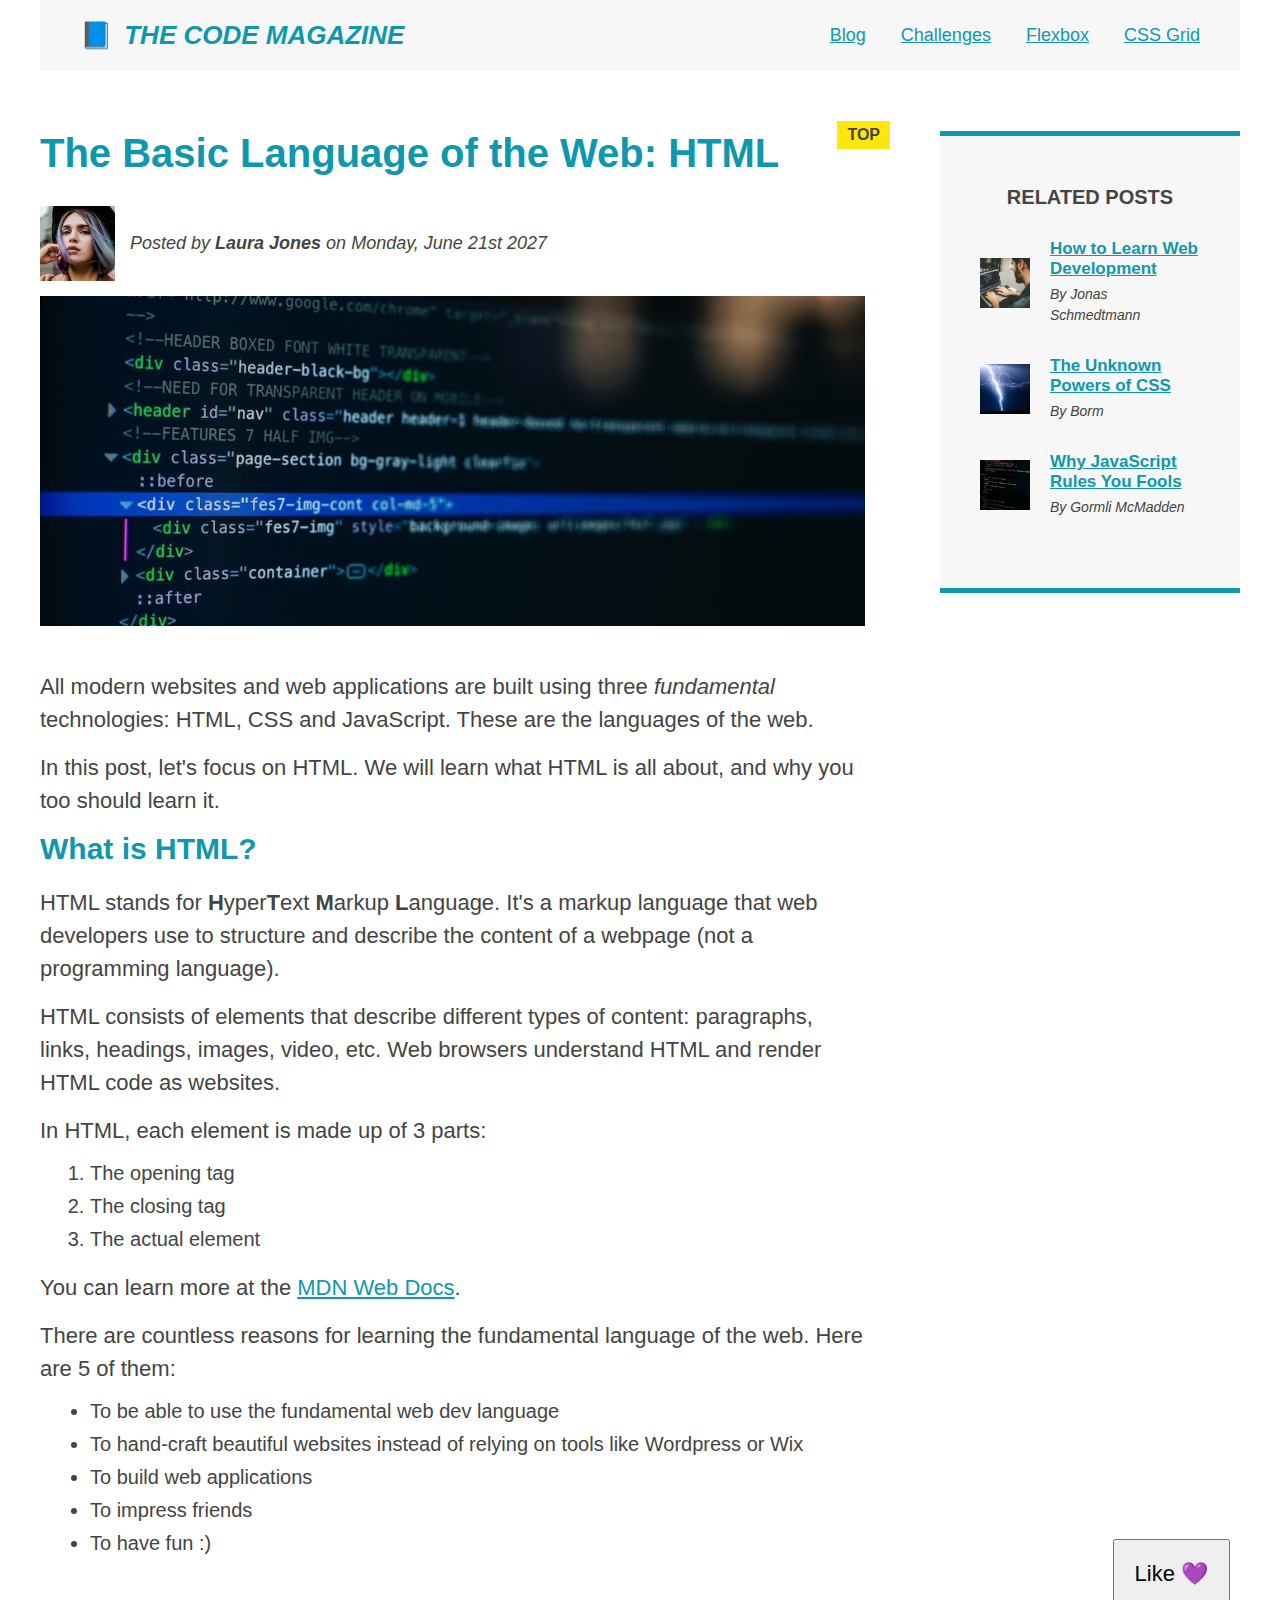
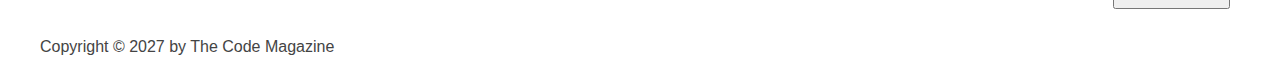
==== commit 9914ac57: "formatting: formatted aside in the article with flexbox" ====
--- a/index.html
+++ b/index.html
@@ -19,91 +19,92 @@
           <a href="#">CSS Grid</a>
         </nav>
       </header>
+      <div class="row">
+        <article>
+          <header class="post-header">
+            <h2>The Basic Language of the Web: HTML</h2>
+            
+            <div class="author-box">
+              <img src="img/laura-jones.jpg"
+              height="75px"
+              width="75px"
+              alt="Author Laura Jones"
+              class="author-img"
+              />
+              <p id="author" class="author">Posted by <strong>Laura Jones</strong> on Monday, June 21st 2027</p>
+            </div>
+            <img
+                src="img/post-img.jpg"
+                alt="HTML code on screen"
+                class="post-img"
+                width="500"
+                height="200"
+            />
+            <button>Like 💜</button>
+          </header>
 
-      <article>
-        <header class="post-header">
-          <h2>The Basic Language of the Web: HTML</h2>
-          
-          <div class="author-box">
-            <img src="img/laura-jones.jpg"
-            height="75px"
-            width="75px"
-            alt="Author Laura Jones"
-            class="author-img"
-            />
-            <p id="author" class="author">Posted by <strong>Laura Jones</strong> on Monday, June 21st 2027</p>
-          </div>
-          <img
-              src="img/post-img.jpg"
-              alt="HTML code on screen"
-              class="post-img"
-              width="500"
-              height="200"
-          />
-          <button>Like 💜</button>
-        </header>
+          <p>All modern websites and web applications are built using three <em>fundamental</em> technologies: HTML, CSS and JavaScript. These are the languages of the web.
+          </p>
 
-        <p>All modern websites and web applications are built using three <em>fundamental</em> technologies: HTML, CSS and JavaScript. These are the languages of the web.
-        </p>
+          <p>In this post, let's focus on HTML. We will learn what HTML is all about, and why you too should learn it.
+          </p>
 
-        <p>In this post, let's focus on HTML. We will learn what HTML is all about, and why you too should learn it.
-        </p>
+          <h3>What is HTML?</h3>
 
-        <h3>What is HTML?</h3>
+          <p>HTML stands for <strong>H</strong>yper<strong>T</strong>ext <strong>M</strong>arkup <strong>L</strong>anguage. It's a markup language that web developers use to structure and describe the content of a webpage (not a programming language).
+          </p>
 
-        <p>HTML stands for <strong>H</strong>yper<strong>T</strong>ext <strong>M</strong>arkup <strong>L</strong>anguage. It's a markup language that web developers use to structure and describe the content of a webpage (not a programming language).
-        </p>
+          <p>
+            HTML consists of elements that describe different types of content: paragraphs, links, headings, images, video, etc. Web browsers understand HTML and render HTML code as websites.
+          </p>
 
-        <p>
-          HTML consists of elements that describe different types of content: paragraphs, links, headings, images, video, etc. Web browsers understand HTML and render HTML code as websites.
-        </p>
+          <p> In HTML, each element is made up of 3 parts:</p>
+          <ol>
+            <li>The opening tag</li>
+            <li>The closing tag</li>
+            <li>The actual element</li>
+          </ol>
 
-        <p> In HTML, each element is made up of 3 parts:</p>
-        <ol>
-          <li>The opening tag</li>
-          <li>The closing tag</li>
-          <li>The actual element</li>
-        </ol>
+          <p>You can learn more at the <a href="https://developer.mozilla.org/en-US/docs/Web/HTML">MDN Web Docs</a>.</p>
 
-        <p>You can learn more at the <a href="https://developer.mozilla.org/en-US/docs/Web/HTML">MDN Web Docs</a>.</p>
+          <p>There are countless reasons for learning the fundamental language of the web. Here are 5 of them:</p>
+          <ul>
+            <li>To be able to use the fundamental web dev language</li>
+            <li>To hand-craft beautiful websites instead of relying on tools like Wordpress or Wix</li>
+            <li>To build web applications</li>
+            <li>To impress friends</li>
+            <li>To have fun :)</li>
+          </ul>
+      </article>
 
-        <p>There are countless reasons for learning the fundamental language of the web. Here are 5 of them:</p>
-        <ul>
-          <li>To be able to use the fundamental web dev language</li>
-          <li>To hand-craft beautiful websites instead of relying on tools like Wordpress or Wix</li>
-          <li>To build web applications</li>
-          <li>To impress friends</li>
-          <li>To have fun :)</li>
-        </ul>
-    </article>
-
-      <aside>
-        <h4>Related Posts</h4>
-        <ul class="related-posts">
-          <li class="related-post">
-            <img src="img/related-1.jpg" width="50px" height="50px" alt="Person Typing at Computer"> 
-            <div>
-              <a href="#" class="related-link">How to Learn Web Development</a>
-              <p class="related-author">By Jonas Schmedtmann</p>
-            </div>
-          </li>
-          <li class="related-post">
-            <img src="img/related-2.jpg" width="50px" height="50px" alt="Lightning"> 
-            <div>
-              <a href="#" class="related-link">The Unknown Powers of CSS</a>
-              <p class="related-author">By Borm</p>
-            </div>
-          </li>
-          <li class="related-post">
-            <img src="img/related-3.jpg" width="50px" height="50px" alt="Code on computer screen"> 
-            <div>
-              <a href="#" class="related-link">Why JavaScript Rules You Fools</a>
-              <p class="related-author">By Gormli McMadden</p>
-            </div>
-          </li>
-        </ul>
-      </aside>
-
+        <aside>
+          <h4>Related Posts</h4>
+          <ul class="related-posts">
+            <li class="related-post">
+              <img src="img/related-1.jpg" width="50px" height="50px" alt="Person Typing at Computer"> 
+              <div>
+                <a href="#" class="related-link">How to Learn Web Development</a>
+                <p class="related-author">By Jonas Schmedtmann</p>
+              </div>
+            </li>
+            <li class="related-post">
+              <img src="img/related-2.jpg" width="50px" height="50px" alt="Lightning"> 
+              <div>
+                <a href="#" class="related-link">The Unknown Powers of CSS</a>
+                <p class="related-author">By Borm</p>
+              </div>
+            </li>
+            <li class="related-post">
+              <img src="img/related-3.jpg" width="50px" height="50px" alt="Code on computer screen"> 
+              <div>
+                <a href="#" class="related-link">Why JavaScript Rules You Fools</a>
+                <p class="related-author">By Gormli McMadden</p>
+              </div>
+            </li>
+          </ul>
+        </aside>
+      </div>
+      
       <footer><p id="copyright">Copyright &COPY; 2027 by The Code Magazine</p></footer>
     </div>
   </body>
--- a/index.css
+++ b/index.css
@@ -279,4 +279,22 @@
   font-style: normal;
   display: block;
   margin-bottom: 5px;
+}
+
+.row {
+  display: flex;
+  align-items: flex-start;
+  gap: 75px;
+}
+
+article {
+  /*Lets the element grow as much as it can in the available space*/
+  flex: 1;
+  margin-bottom: 60px;
+}
+
+aside {
+  /*Remember, use flex-basis instead of width for resizing
+  DEFAULTS:display: flex-grow: grow 0, shrink 1, basis auto;*/
+  flex: 0 0 300px
 }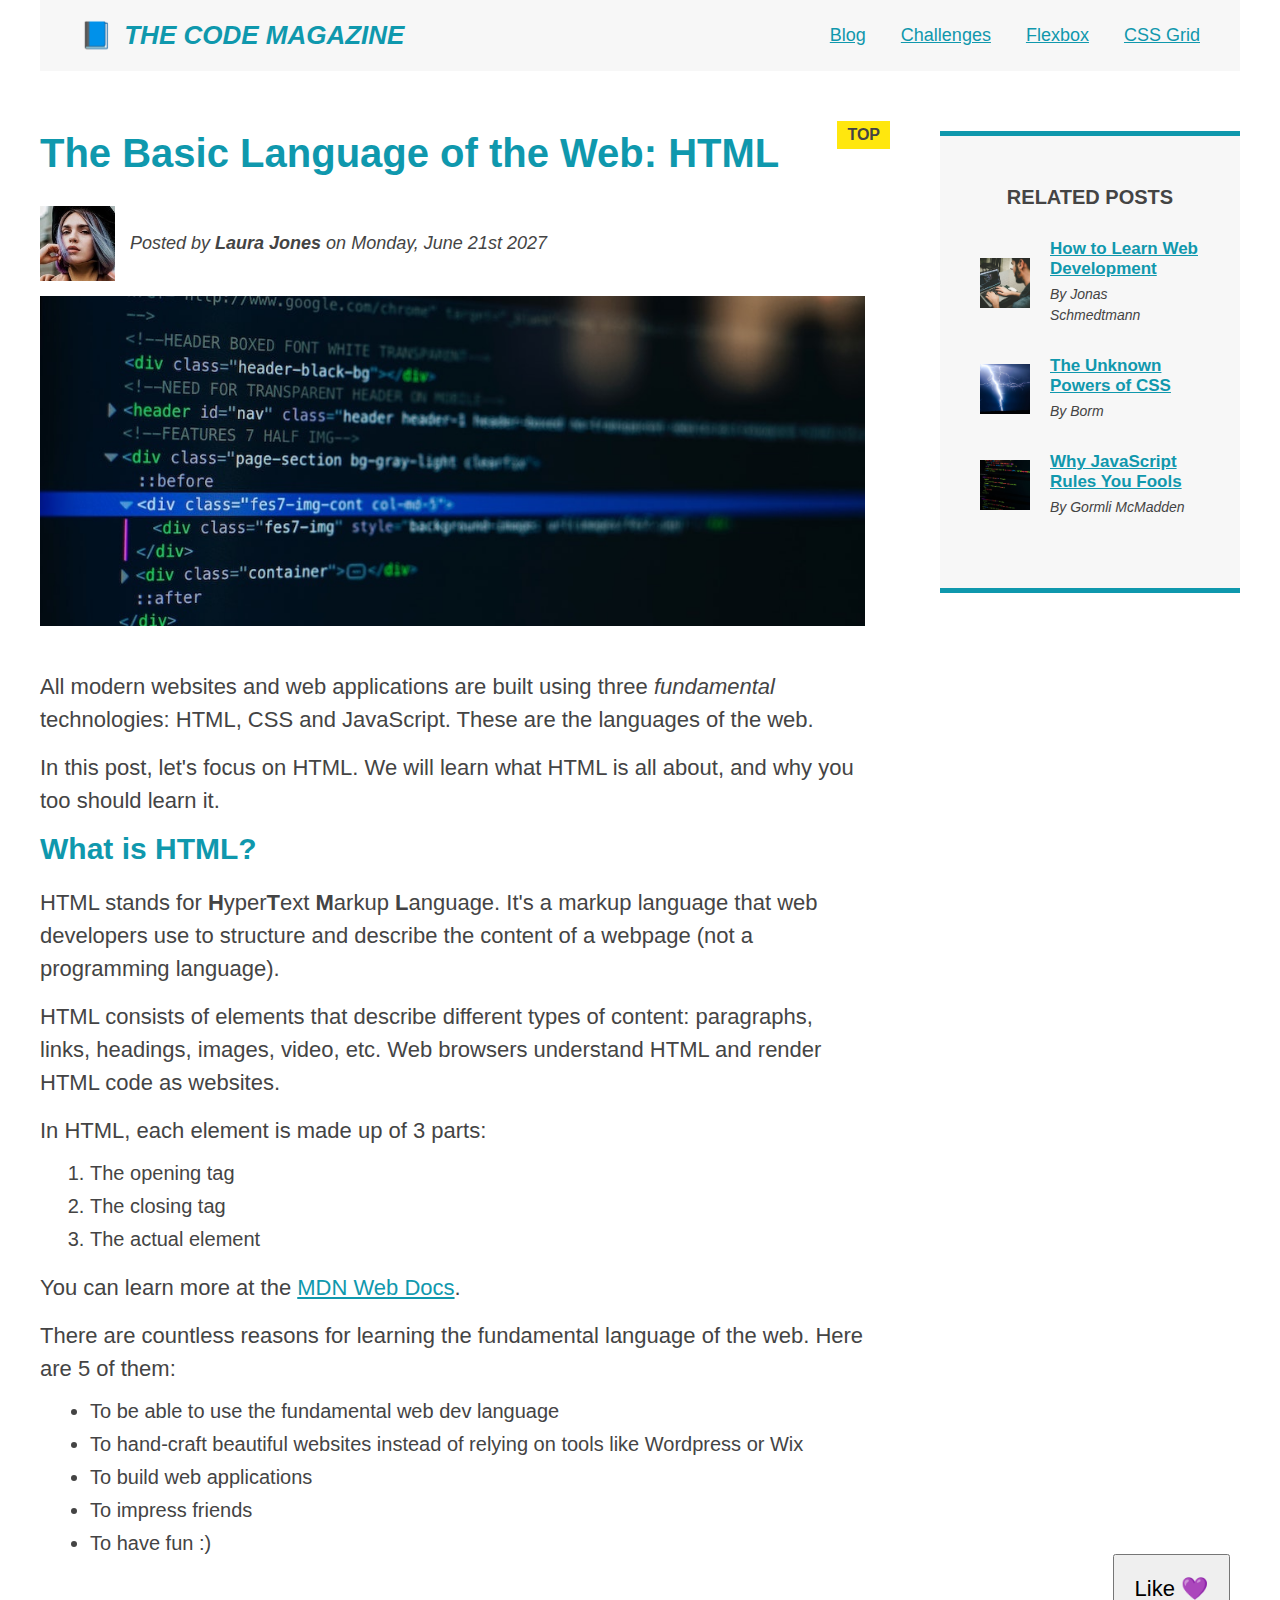
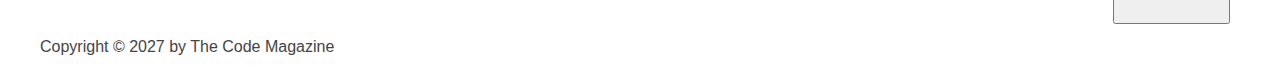
==== commit e0090083: "css grid layout" ====
--- a/index.html
+++ b/index.html
@@ -14,12 +14,12 @@
         
         <nav>
           <a href="blog.html">Blog</a>
-          <a href="css-grid.html">Challenges</a>
+          <a href="#">Challenges</a>
           <a href="flexbox.html">Flexbox</a>
-          <a href="#">CSS Grid</a>
+          <a href="css-grid.html">CSS Grid</a>
         </nav>
       </header>
-      <div class="row">
+      <!-- <div class="row"> For flexbox layout-->
         <article>
           <header class="post-header">
             <h2>The Basic Language of the Web: HTML</h2>
@@ -103,8 +103,8 @@
             </li>
           </ul>
         </aside>
-      </div>
-      
+      <!-- </div> -->
+
       <footer><p id="copyright">Copyright &COPY; 2027 by The Code Magazine</p></footer>
     </div>
   </body>
--- a/index.css
+++ b/index.css
@@ -27,7 +27,7 @@
   background-color: #f7f7f7;
   padding: 20px 40px;
   /*Try not to mix top and bottom for margin spacing. Stick to bottom*/
-  margin-bottom: 60px;
+  /* margin-bottom: 60px; */
   /* Total height is not only the 80px, but that plus the padding as well!
   Typically, we don't have a fixed height because elements can spill over*/
   /* height: 80px; */
@@ -42,9 +42,9 @@
   /*text-align: center;*/
 }
 
-article {
+/* article {
   margin-bottom: 60px;
-}
+} */
 
 aside {
   border-top: 5px solid #0f98ad;
@@ -281,6 +281,7 @@
   margin-bottom: 5px;
 }
 
+/* FLEXBOX LAYOUT
 .row {
   display: flex;
   align-items: flex-start;
@@ -288,13 +289,39 @@
 }
 
 article {
-  /*Lets the element grow as much as it can in the available space*/
+  Lets the element grow as much as it can in the available space
   flex: 1;
   margin-bottom: 60px;
 }
 
 aside {
-  /*Remember, use flex-basis instead of width for resizing
-  DEFAULTS:display: flex-grow: grow 0, shrink 1, basis auto;*/
-  flex: 0 0 300px
+  Remember, use flex-basis instead of width for resizing
+  DEFAULTS:display: flex-grow: grow 0, shrink 1, basis auto;
+  flex: 0 0 300px;
+} */
+
+/* CSS GRID LAYOUT */
+.container {
+  display: grid;
+  grid-template-columns: 1fr 300px;
+  column-gap: 75px;
+  row-gap: 60px;
+  align-items: start;
+}
+
+.main-header {
+  /* grid-column: 1 /span 2 */
+  grid-column: 1/-1;
+}
+
+article {
+
+}
+
+aside {
+
+}
+
+footer {
+  grid-column: 1/-1;
 }